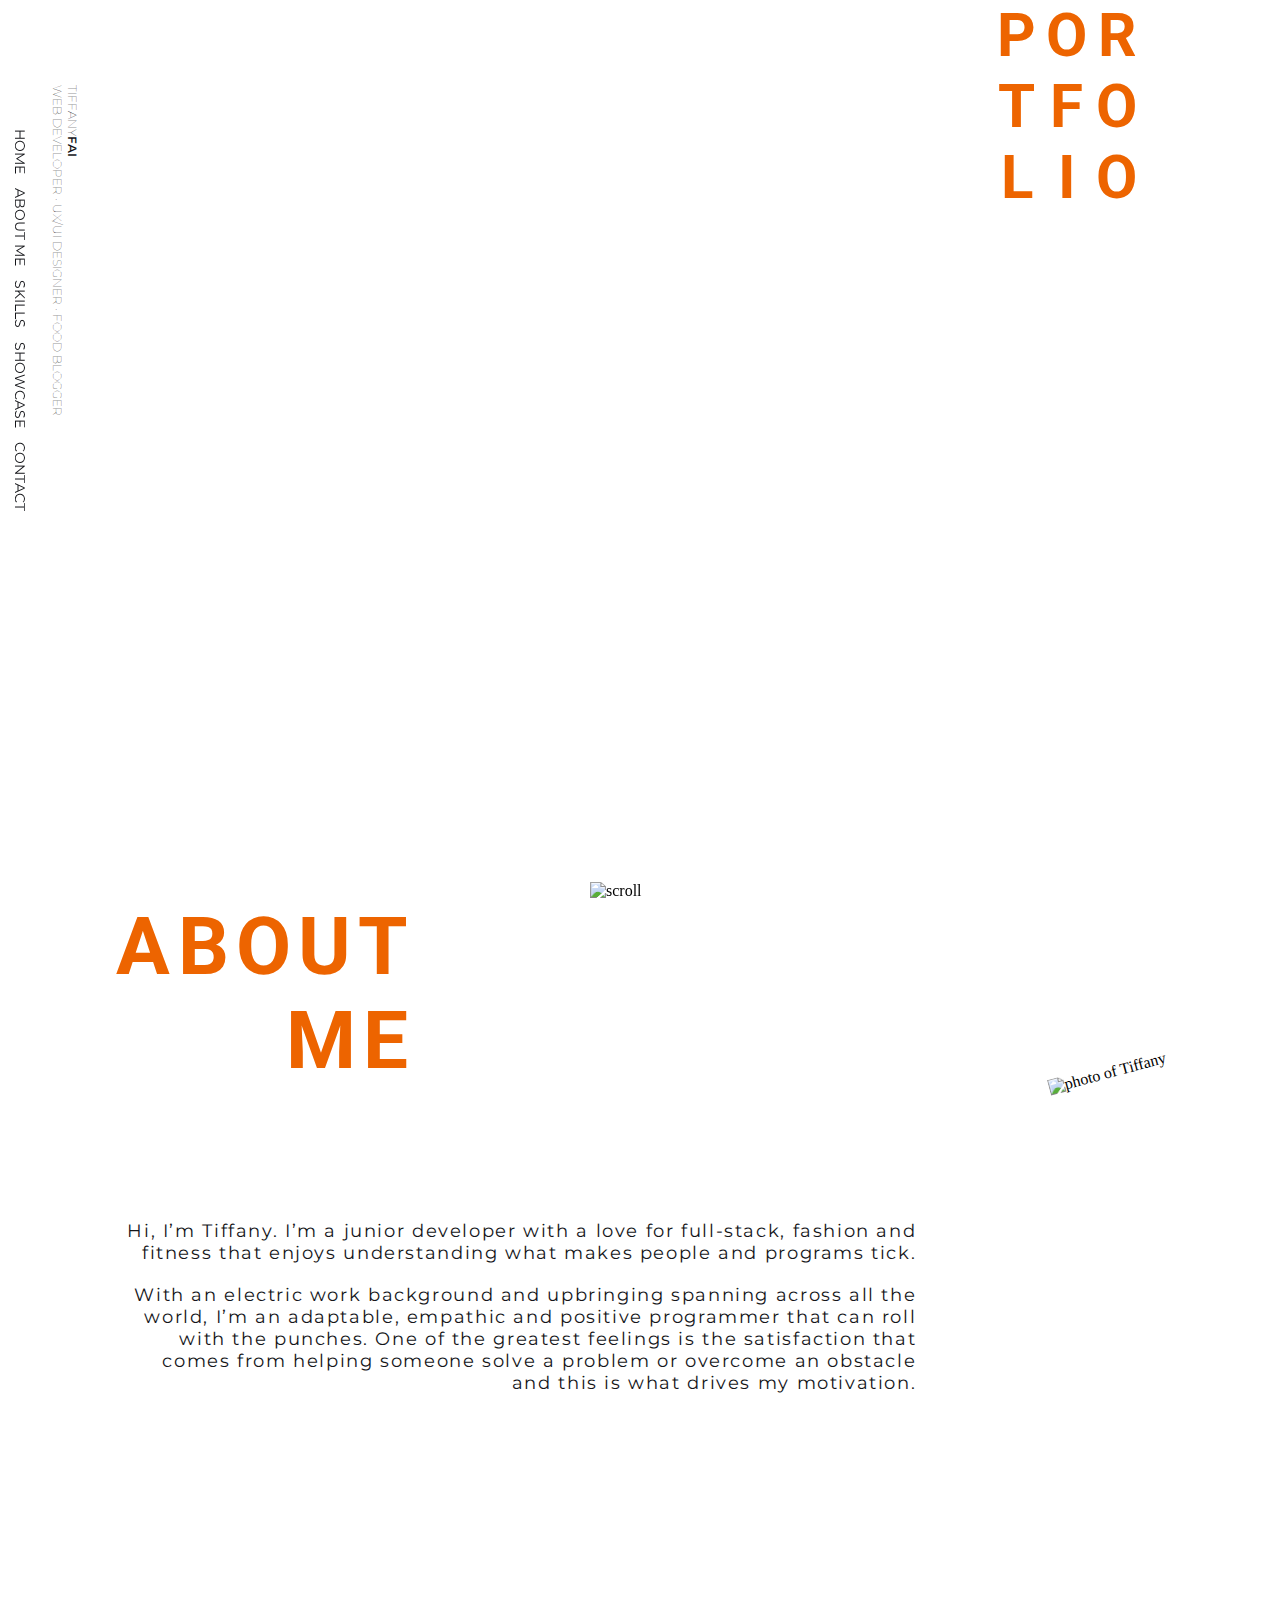
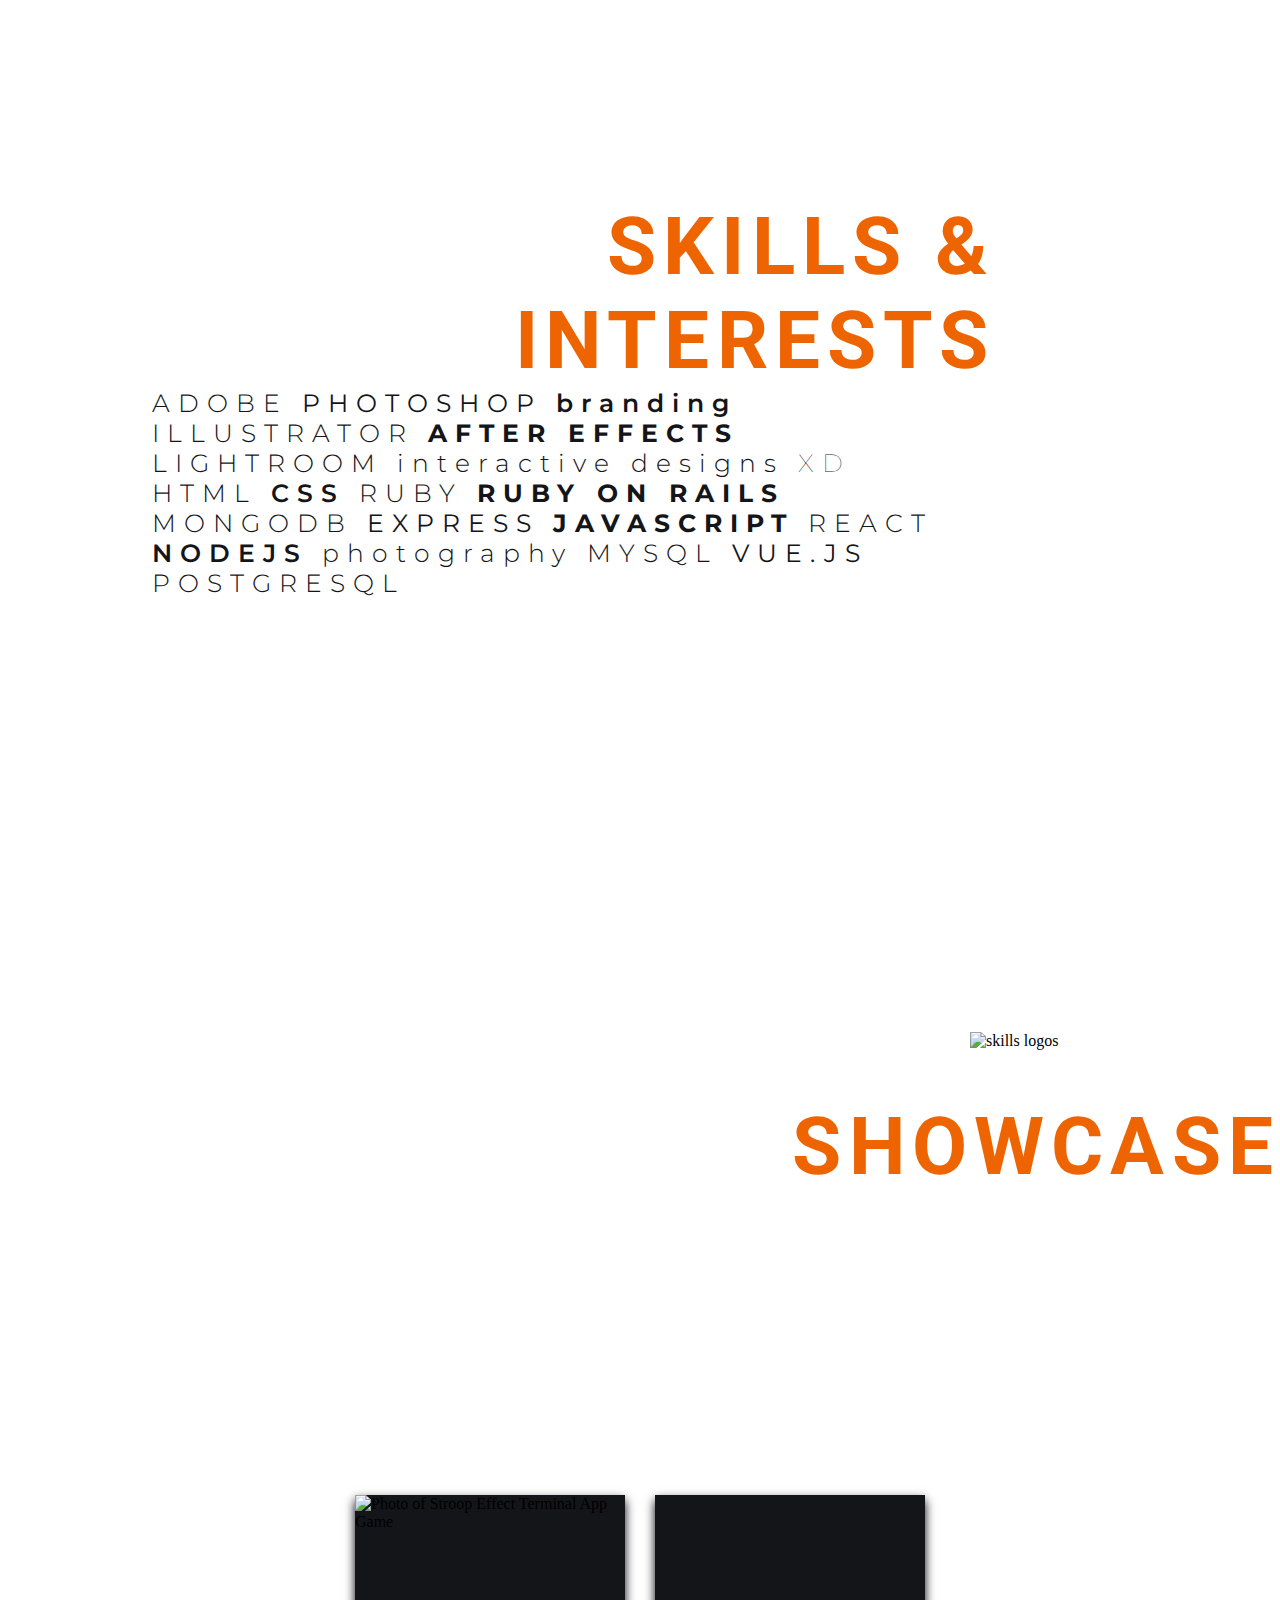
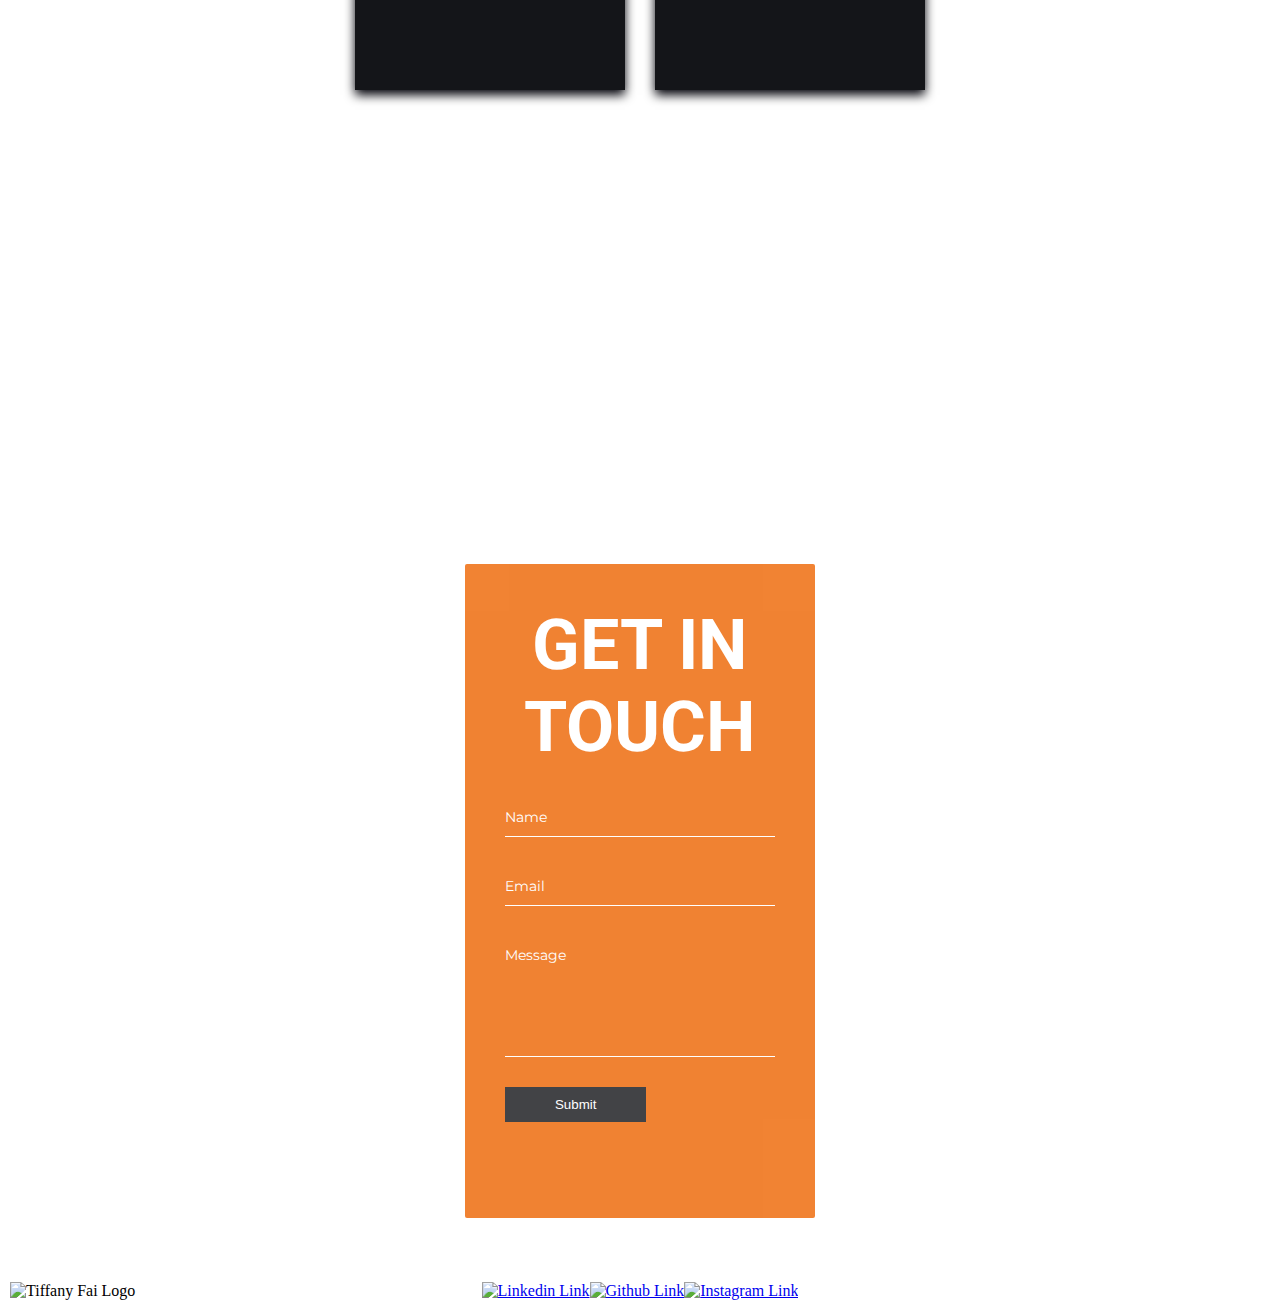
==== index.html @ 695779d2 "optimized for smalldevices" ====
<!DOCTYPE html>
<html lang="en">

<head>
  <meta charset="UTF-8">
  <meta name="viewport" content="width=device-width, initial-scale=1.0">
  <meta http-equiv="X-UA-Compatible" content="ie=edge">
  <title>Tfny Designs Portfolio</title>
  <link href="src/style.css" type="text/css" rel="stylesheet">
  <link href="https://fonts.googleapis.com/css?family=Montserrat:100,200,300,400,500,600,700,800,900|Roboto+Condensed|Roboto:400,900"
    rel="stylesheet">
</head>

<body>
  <nav class="nav_bar">
    <ul class="nav">
      <li><a href="#home" class="active">HOME</a></li>
      <li><a href="#about_me">ABOUT ME</a></li>
      <li><a href="#skills">SKILLS</a></li>
      <li><a href="#showcase">SHOWCASE</a></li>
      <li><a href="#contact">CONTACT</a></li>
    </ul>
  </nav>

  <div class="parallax">
    <div id="group1" class="parallax__group">
      <div class="parallax__layer parallax__layer--base titlepage_alignmen grid-one home" id="home">
        <div class="box portfolio-box">
          <div class="portfolio">
            <div class="letter letter_p">P</div>
            <div class="letter letter_o">O</div>
            <div class="letter letter_r">R</div>
            <div class="letter letter_t">T</div>
            <div class="letter letter_f">F</div>
            <div class="letter letter_o2">O</div>
            <div class="letter letter_l">L</div>
            <div class="letter letter_i">I</div>
            <div class="letter letter_o3">O</div>
          </div>
        </div>
        <div class="box myname-box-smallscreen">
          <p class=myname-smallscreen><span class="light">WEB DEVELOPER · UX/UI DESIGNER · FOOD BLOGGER</span><br><span
              class="light">TIFFANY</span><span class="semibold">FAI</span></p>
        </div>
        <div class="box myname-box-widescreen">
          <p class=myname-widescreen><span class="light">TIFFANY</span><span class="semibold">FAI</span> <br> <span
              class="light">WEB DEVELOPER · UX/UI DESIGNER · FOOD BLOGGER</span></p>
        </div>
        <div class="scroll"><img src="/assets/scroll_black.svg" alt="scroll" width="100px">
        </div>
      </div>
    </div>

    <div id="group2" class="parallax__group">
      <div class="parallax__layer parallax__layer--base grid-two about_me" id="about_me">
        <div class="box scroll-space"></div>
        <div class="box about-heading-box">
          <h1>ABOUT<br>ME</h1>
        </div>
        <div class="box myphoto-box">
          <img src="/assets/profile_photo.png" alt="photo of Tiffany" width="130px" class="photo">
        </div>
        <div class="box bio-box">
          <div class="bio">
            <p>Hi, I’m Tiffany. I’m a junior developer with a love for full-stack, fashion and fitness that enjoys
              understanding what makes people and programs tick.</p>
            <p>With an electric work background and upbringing spanning across all the world, I’m an adaptable, empathic
              and positive programmer that can roll with the punches. One of the greatest feelings is the satisfaction
              that comes from helping someone solve a problem or overcome an obstacle and this is what drives my
              motivation.</p>
          </div>
        </div>
      </div>
      <div class="parallax__layer parallax__layer--back">
        <div class="title"></div>
      </div>
    </div>

    <div id="group3" class="parallax__group">
      <div class="parallax__layer parallax__layer--fore grid-three skills">
        <div class="box scroll-space"></div>
        <div class="box skills-title-box">
          <h1 id="skills">SKILLS &<br>INTERESTS</h1>
        </div>
        <div class="box skills-description-box">
          <p>ADOBE <span class="medium">PHOTOSHOP</span> <span class="semibold">branding</span> ILLUSTRATOR <span class="bold">AFTER
              EFFECTS</span> LIGHTROOM interactive designs <span class="light">XD</span> HTML <span class="semibold">CSS</span>
            RUBY <span class="bold">RUBY ON RAILS</span> MONGODB <span class="medium">EXPRESS</span> <span class="bold">JAVASCRIPT</span>
            REACT <span class="semibold">NODEJS</span> photography MYSQL <span class="medium">VUE.JS</span> POSTGRESQL</p>
        </div>
        <div class="box skills-logo-box">
          <img src="/assets/skill_logos_orange.png" alt="skills logos">
        </div>
      </div>
      <div class="parallax__layer parallax__layer--base">
        <div class="title"></div>
      </div>
    </div>

    <div id="group4" class="parallax__group">
      <div class="parallax__layer parallax__layer--fore grid-four showcase">
        <div class="box scroll-space"></div>
        <div class="box showcase-title-box">
          <h1 id="showcase">SHOWCASE</h1>
        </div>
        <div class="showcase-position-box">
          <div class="box container_showcase">
              <div class="box_showcase">
                <div class="imgBox">
                  <img src="/assets/rubistroopie_title.png" alt="Photo of Stroop Effect Terminal App Game">
                </div>
                <div class="imgContent">
                  <h3>Stroop Effect Terminal App Game</h3>
                  <p>RubiStroopie is based on the popular psychology test on reaction time. Developed in Ruby - check it
                    out
                    in my Github</p>
                </div>
            </div>
            <div class="box_showcase">
              <div class="imgBox">
                <img src="/assets/kaiseki_hakone.jpg" alt="">
              </div>
              <div class="imgContent">
                <h3>Food Photography</h3>
                <p>Collection of food photography on my Instragram.</p>
              </div>
            </div>
          </div>
        </div>
      </div>
      <div class="parallax__layer parallax__layer--base">
        <div class="title"></div>
      </div>
    </div>
  </div>

  <div id="group5" class="parallax__group">
    <div class="parallax__layer--fore">
      <div class="title"></div>
    </div>
    <div class="parallax__layer--base grid-five contact" id="contact">
      <div class="box scroll-space"></div>
      <div class="box form_box form-position">
        <div class="form-heading">
          <h2>GET IN TOUCH</h2>
        </div>
        <form action="https://formspree.io/faitiffany@gmail.com" method="POST">
          <div class="inputBox">
            <input type="text" id="name" name="" required="">
            <label>Name</label>
          </div>
          <div class="inputBox">
            <input type="email" id="email" name="_replyto" required="">
            <label>Email</label>
          </div>
          <div class="inputBox">
            <input type="text" id="message" required="" style="height:100px">
            <label>Message</label>
          </div>
          <input type="submit" name="" value="Submit">
        </form>
      </div>
      <div class="mylogo-box">
          <img src="/assets/tfnylogo_v2_grey.svg" alt="Tiffany Fai Logo">
      </div>
      <div class="social-media-box">
          <a href="https://au.linkedin.com/"><img src="/assets/Tilda_Icons_26sn_linkedin.svg" alt="Linkedin Link"></a>
          <a href="https://github.com/tifffai"><img src="/assets/Tilda_Icons_26sn_github.svg" alt="Github Link"></a>
          <a href="https://instagram.com/tifffai"><img src="/assets/Tilda_Icons_26sn_instagram.svg" alt="Instagram Link"></a>
        </div>
    </div>
  </div>
  </div>

</body>

</html>
---- src/style.css ----
@import "parallax.css";
@import "portfolio_animation.css";
@import "showcase.css";
@import "contact.css";

* {
  margin:0;
  padding:0;
}

h1 {
  color: #ED6400;
  font-family: 'Roboto', sans-serif;
  font-weight: bold;
  font-size: 130px;
  letter-spacing: 0.09em;
}

p {
  color: #141519;
  font-family: 'Montserrat', sans-serif;
}

p .extrabold {
  font-weight: 900;
}

p .bold {
  font-weight: 700;
}

p .semibold {
  font-weight: 600;
}

p .medium {
  font-weight: 400;
}

p .light {
  font-weight: 100;
}


/* Navigation menu
--------------------------------------------- */
.nav_bar {
    position: fixed;
    top: 12%;
    padding-left: 20px;
    z-index: 10;
}

.nav {
    list-style: none;
    margin: 0;
    padding: 0;
    white-space: nowrap;
    line-height: 2em;
    transform: rotate(90deg);
    transform-origin: 0;
} 
  
.nav li {
    display: inline-block;
    padding: 0 5px;
    margin: 0;
    font-family: 'Montserrat', sans-serif;
    font-size: 14px;
    color: #141519;
    text-decoration: none;
    text-align: center;
}

.nav li a:hover {
    text-decoration: overline underline;
    color: #141519;
}

.nav li a:active {
    text-decoration: line-through;
    color: #141519;
}

.nav li a {
    text-decoration: none;
    color: #141519;
}

.nav li a:visited {
    text-decoration: none;
    color: #141519;
}


/* Grid setups
--------------------------------------------- */
.grid-one {
  display: grid;
  height: 100vh;
  grid-template-rows: repeat(3, 1fr);
  grid-template-columns: repeat(3, 1fr);
}

.grid-two {
  display: grid;
  height: 100vh;
  grid-template-rows: 1fr 2fr;
  grid-template-columns: 0.5fr 4fr 1fr;
}

.grid-three {
  display: grid;
  height: 100vh;
  grid-template-rows: 1fr 4fr;
  grid-template-columns: 0.5fr 3fr 1fr;
}

.grid-four {
  display: grid;
  height: 100vh;
  grid-template-rows: 1fr 2fr;
  grid-template-columns: 0.5fr 3fr 0.5fr;
}

.grid-five {
  display: grid;
  height: 100vh;
  grid-template-rows: 1fr 4fr 0.5fr;
  grid-template-columns: 2fr 3fr 2fr;
  padding: 0;
  margin: 0;
}

/* Home page
--------------------------------------------- */
.myname-box-smallscreen {
  display:flex;
  flex-direction: column;
  grid-row: 1 / 3;
  grid-column: 1 / 2;
  padding-left: 50px;
  padding-top: 20%;
  visibility: hidden;
} 

.myname-box-smallscreen p {
  color: #141519;
  font-size: 12px;
  text-align: left;
  writing-mode: vertical-lr;
}

.myname-box-widescreen {
  display: flex;
  justify-content: center;
  align-items: flex-end;
  grid-row: 2 / 3;
  grid-column: 1 / 4;
}

.myname-box-widescreen p {
  color: #fff;
  font-size: 20px;
  text-align: center;
}

.scroll {
  z-index: 20;
  display: flex;
  justify-content: center;
  align-items: flex-end;
  grid-row: 3 / 4;
  grid-column: 1 / 4;
}

.scroll-space {
  margin-left: 35px;
}

.portfolio-box {
  display: flex;
  justify-content: center;
  align-content: space-around;
  grid-row: 1 / 2;
  grid-column: 3 / 4;
  overflow: visible;
}


/* About Me section 
--------------------------------------------- */
.about-heading-box {
  grid-row: 1 / 2;
  grid-column: 2 / 3;
  display: flex;
  justify-content: flex-start;
}

.myphoto-box {
  grid-row: 1 / 2;
  grid-column: 3 / 4;
  overflow: visible;
  padding-top: 70%;
}

.bio-box {
  grid-row: 2 / 3;
  grid-column: 2 / 4;
  margin-right: 10%;
  max-width: 800px;
}

.about_me h1 {
  text-align: right;
}

.about_me p {
  text-align: right;
  font-family: 'Montserrat', sans-serif;
  font-size: 18px;
  letter-spacing: 0.09em;
  color: #141519;
  margin-top: 20px;
}

.photo {
  height: auto;
  transform: rotate(-15deg);
  display: flex;
  justify-content: flex-end;
  grid-row: 2 / 3;
  grid-column: 3 / 4;
}


/* Skills & Interests section 
--------------------------------------------- */
.skills-title-box {
  grid-row: 1 / 2;
  grid-column: 2 / 3;
}

.skills-description-box {
  grid-row: 2 / 3;
  grid-column: 2 / 3;
  margin-left: 10px;
}

.skills h1 {
  text-align: right;
  bottom: 70%;
}

.skills p {
  font-family: 'Montserrat', sans-serif;
  font-size: 30px;
  text-align: left;
  letter-spacing: 8px;
  color: #141519;
  max-width: 800px;
  font-weight: 300;
  top: 20px;
}

.skills-logo-box {
  display: flex;
  align-self: flex-end;
  justify-content: flex-end;
  margin-bottom: 50px;
  margin-right: 30px;
  grid-row: 2 / 3;
  grid-column: 2 / 4;
}

.skills-logo-box img {
  width: 500px;
}


/* Showcase section 
--------------------------------------------- */
.showcase-title-box {
  grid-row: 1 / 2;
  grid-column: 2 / 4;
  display: flex;
  justify-content: flex-end;
}

.showcase-position-box {
  grid-row: 2 / 3;
  grid-column: 2 / 3;
  display: flex;
  align-self: flex-start;
}


/* Contact Me section 
--------------------------------------------- */
.form-position {
  grid-column: 2 / 3;
  grid-row: 2 / 3;
}

.form-heading h2 {
  font-size: 70px;
}

.mylogo-box {
  grid-row: 3 / 4;
  grid-column: 1 / 3;
  display: flex;
  align-items: flex-end;
}

.mylogo-box img {
  width: 130px;
  padding-left: 10px;
}

.social-media-box {
  grid-column: 2 / 3;
  grid-row: 3 / 4;
  display: flex;
  justify-content: center;
  align-items: flex-end;
  padding-top: 10px;
}


/* Responsive webpage media queries  
--------------------------------------------- */

/* Small and shorter devices (phones, 750px height and down) */
@media only screen and (max-height: 750px) and (orientation: portrait){

  h1 {
    font-size: 55px;
  }

  .myname-box-widescreen {
    visibility: hidden;
  }

  .myname-box-smallscreen {
    visibility: visible;
  }
  .myname-box-smallscreen {
    padding-bottom: 100%;
  }

  .myname-box-smallscreen p {
    font-size: 10px;
  }

  .letter {
    font-size: 45px;
  }

  .photo {
    width: 80px;
    margin-top: 80%;
  }

  .bio-box {
    width: 75%;
    display: flex;
    margin-left: 8%;
    margin-right: 5%;
  }

  .bio-box p {
    font-size: 11px;
    margin-top: 12px;
  }

  .skills h1 {
    font-size: 44px;
  }

  .skills-description-box {
    margin-left: 10%;
  }

  .skills p {
    font-size: 13px;
  }

  .skills-logo-box img {
    width: 200px;
  }

  .showcase h1 {
    font-size: 42px;
  }  

  .container_showcase .box_showcase .imgContent h3 {
    font-size: 14px;
  }

  .container_showcase .box_showcase .imgContent p {
    font-size: 11px;
  }

  .mylogo-box img {
    width: 100px;
    padding-left: 10px;
  }  

}


/* Small devices (portrait tablets and large phones, 640px and up) */
@media only screen and (max-width: 640px) and (orientation: portrait) {
  
  h1 {
    font-size: 60px;
  }

  .myname-box-widescreen {
    visibility: hidden;
  }

  .myname-box-smallscreen {
    visibility: visible;
  }

  .letter {
    font-size: 50px;
  }

  .photo {
    width: 100px;
    margin-top: 80%;
  }

  .bio-box {
    width: 80%;
    margin-left: 8%;
    margin-right: 5%;
    margin-top: 3%;
  }

  .bio-box p {
    font-size: 13px;
    margin-top: 12px;
  }

  .skills h1 {
    font-size: 55px;
  }

  .skills-description-box {
    margin-left: 10%;
    width: 80%;
  }

  .skills p {
    font-size: 17px;
  }

  .skills-logo-box img {
    width: 230px;
    height: auto;
  }

  .showcase h1 {
    font-size: 50px; f
  }

  .container_showcase {
    width: 100%;
    height: auto;
    margin: 80px auto 80px;
  }

  .container_showcase .box_showcase {
    width: calc(300px - 30px);
    height: calc(200px - 30px);
    margin: 15px auto;
    float: none;
  }

  .container_showcase .box_showcase .imgContent h3 {
    font-size: 14px;
  }

  .container_showcase .box_showcase .imgContent p {
    font-size: 11px;
  }
  
  .mylogo img {
    width: 130px;
  }

  .form-heading h2 {
    font-size: 40px;
  }

  .social-media-box {
    justify-content: flex-end;
    align-items: flex-end;
    padding-right: 10px;
    padding-bottom: 10px;
  }
}

/* INSERT NEXT MEDIA QUERY ABOVE THIS LINE ################################## */
/* Large devices (laptops/desktops, 992px and up) */
@media only screen and (min-width: 992px) {

  h1 {
    font-size: 100px;
  }

  .myname-box-widescreen p {
    font-size: 20px;
  }
  
  .letter {
    font-size: 80px;
  }

  .skills-logo-box img{
    width: 350px;
  }

  .container_showcase {
    width: 800px;
    height: auto;
    margin: 80px auto 80px;
  }

  .container_showcase .box_showcase {
    width: calc(400px - 30px);
    height: calc(300px - 30px);
  }

}

/* Medium devices (landscape tablets, 768px and up) */
@media only screen and (min-width: 768px) {

  h1 {
    font-size: 80px;
  }

  .myname-box-widescreen {
    visibility: hidden;
  }

  .myname-box-smallscreen {
    visibility: visible;
  }

  .myname-box-widescreen p {
    font-size: 16px;
  }

  .letter {
    font-size: 60px;
  }
  
  .skills p {
  font-size: 25px;
  }

  .skills-logo-box img{
    width: 280px;
  }

  .container_showcase {
    width: 600px;
    height: auto;
    margin: 80px auto 80px;
  }

  .container_showcase .box_showcase {
    width: calc(300px - 30px);
    height: calc(225px - 30px);
  }

  .container_showcase .box_showcase .imgContent h3 {
    font-size: 20px;
  }

  .container_showcase .box_showcase .imgContent p {
    font-size: 12px;
  }
}
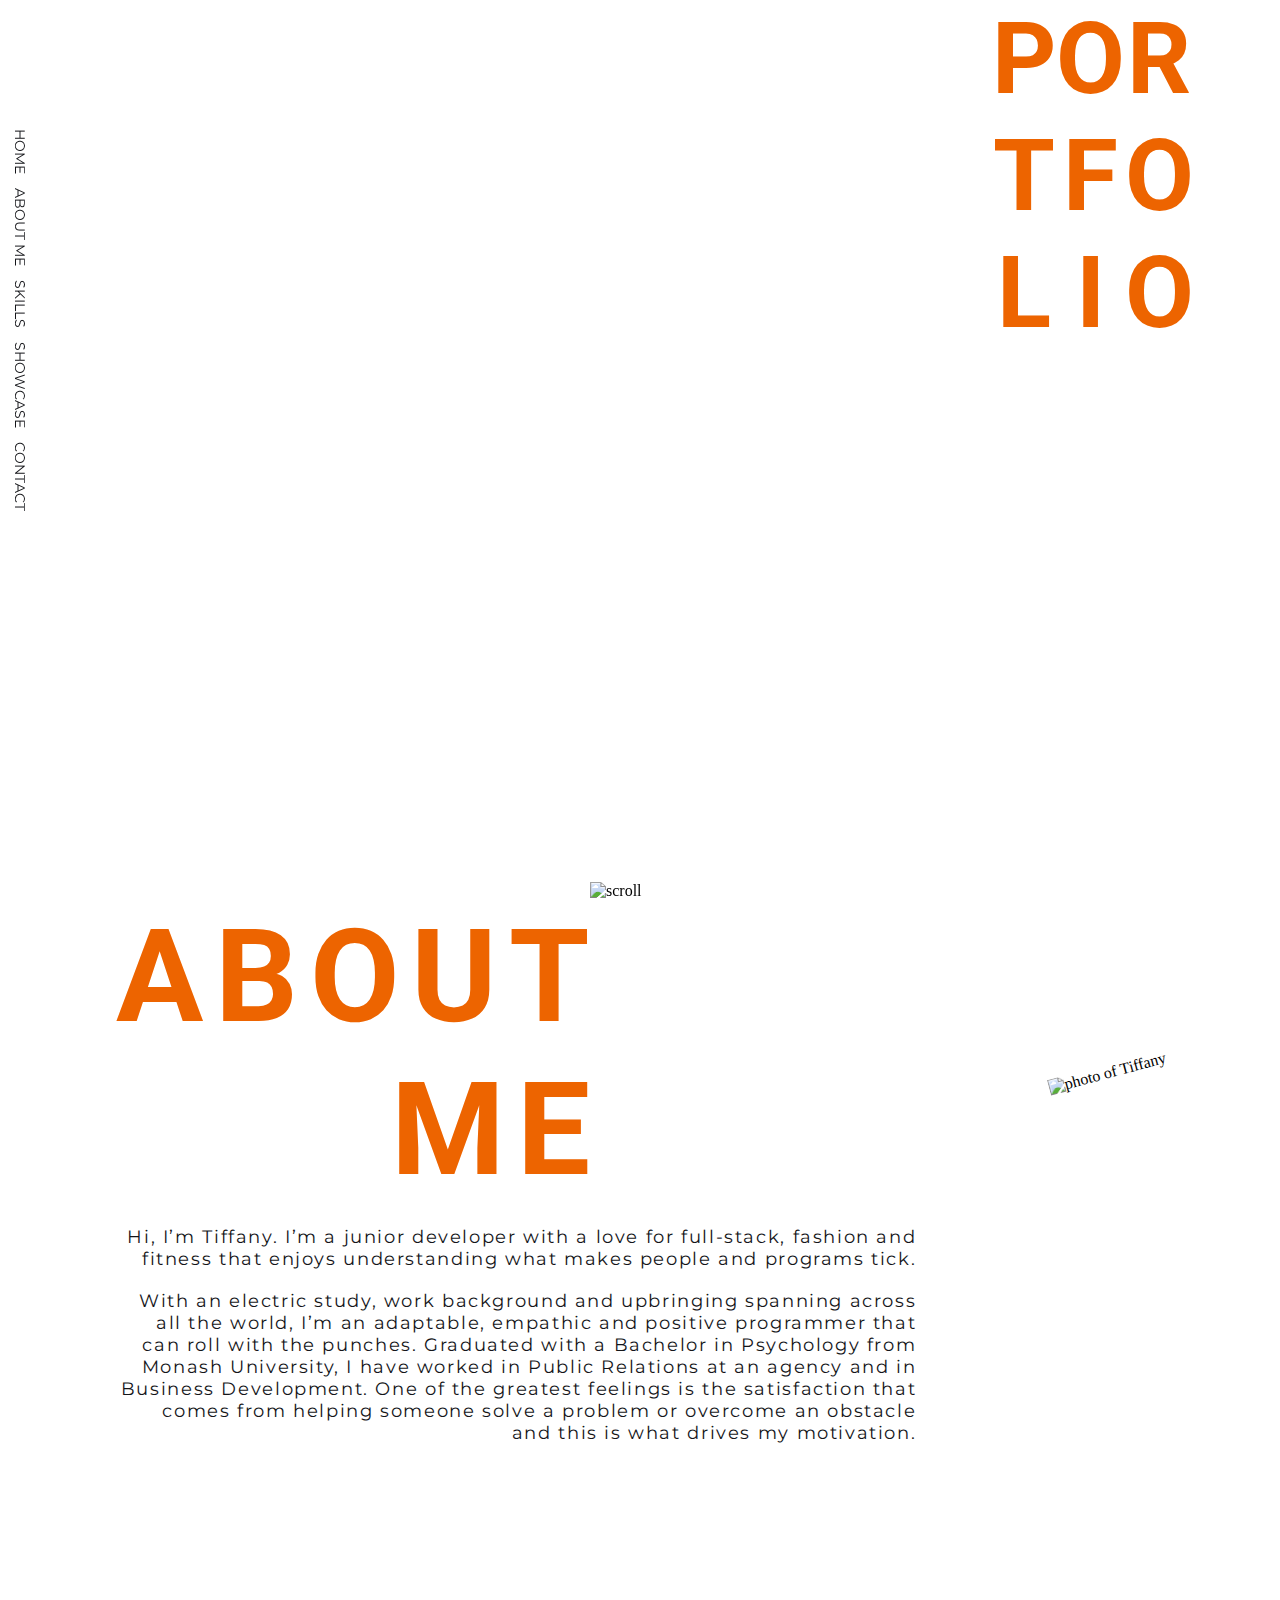
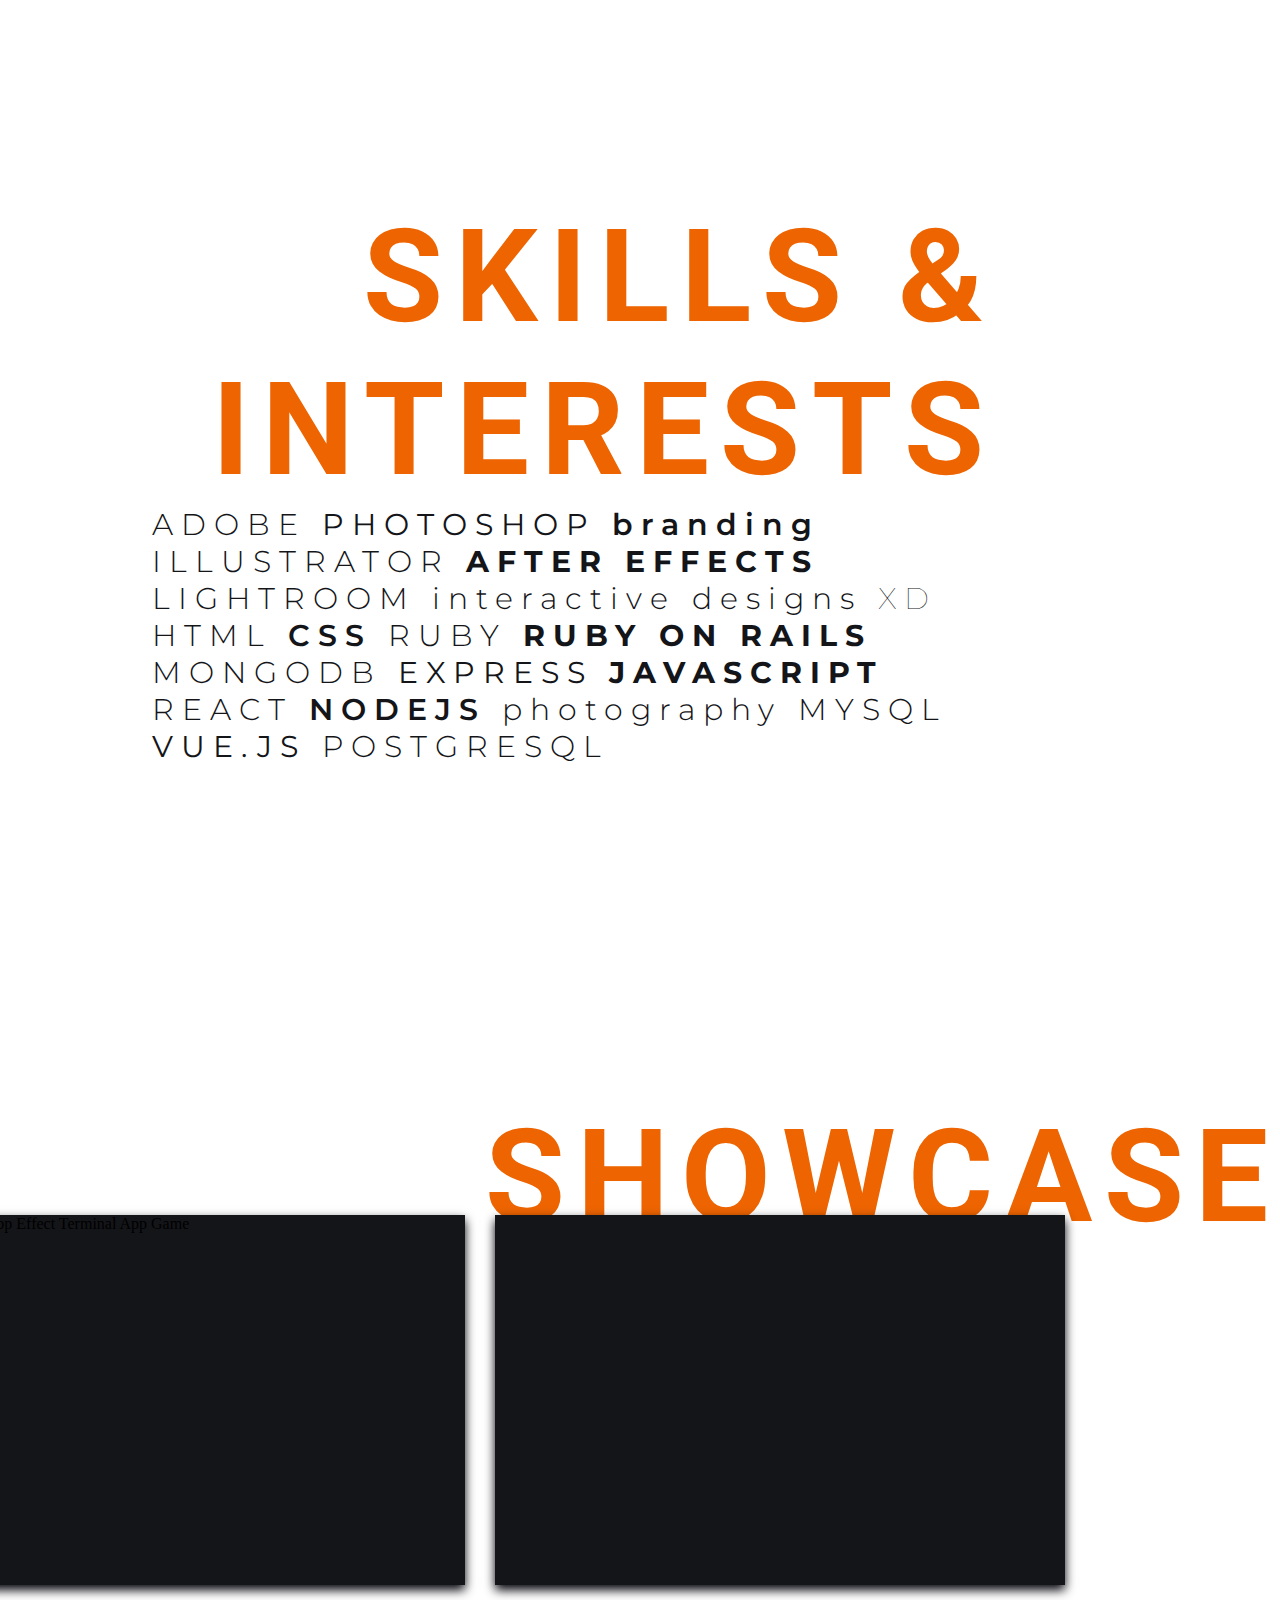
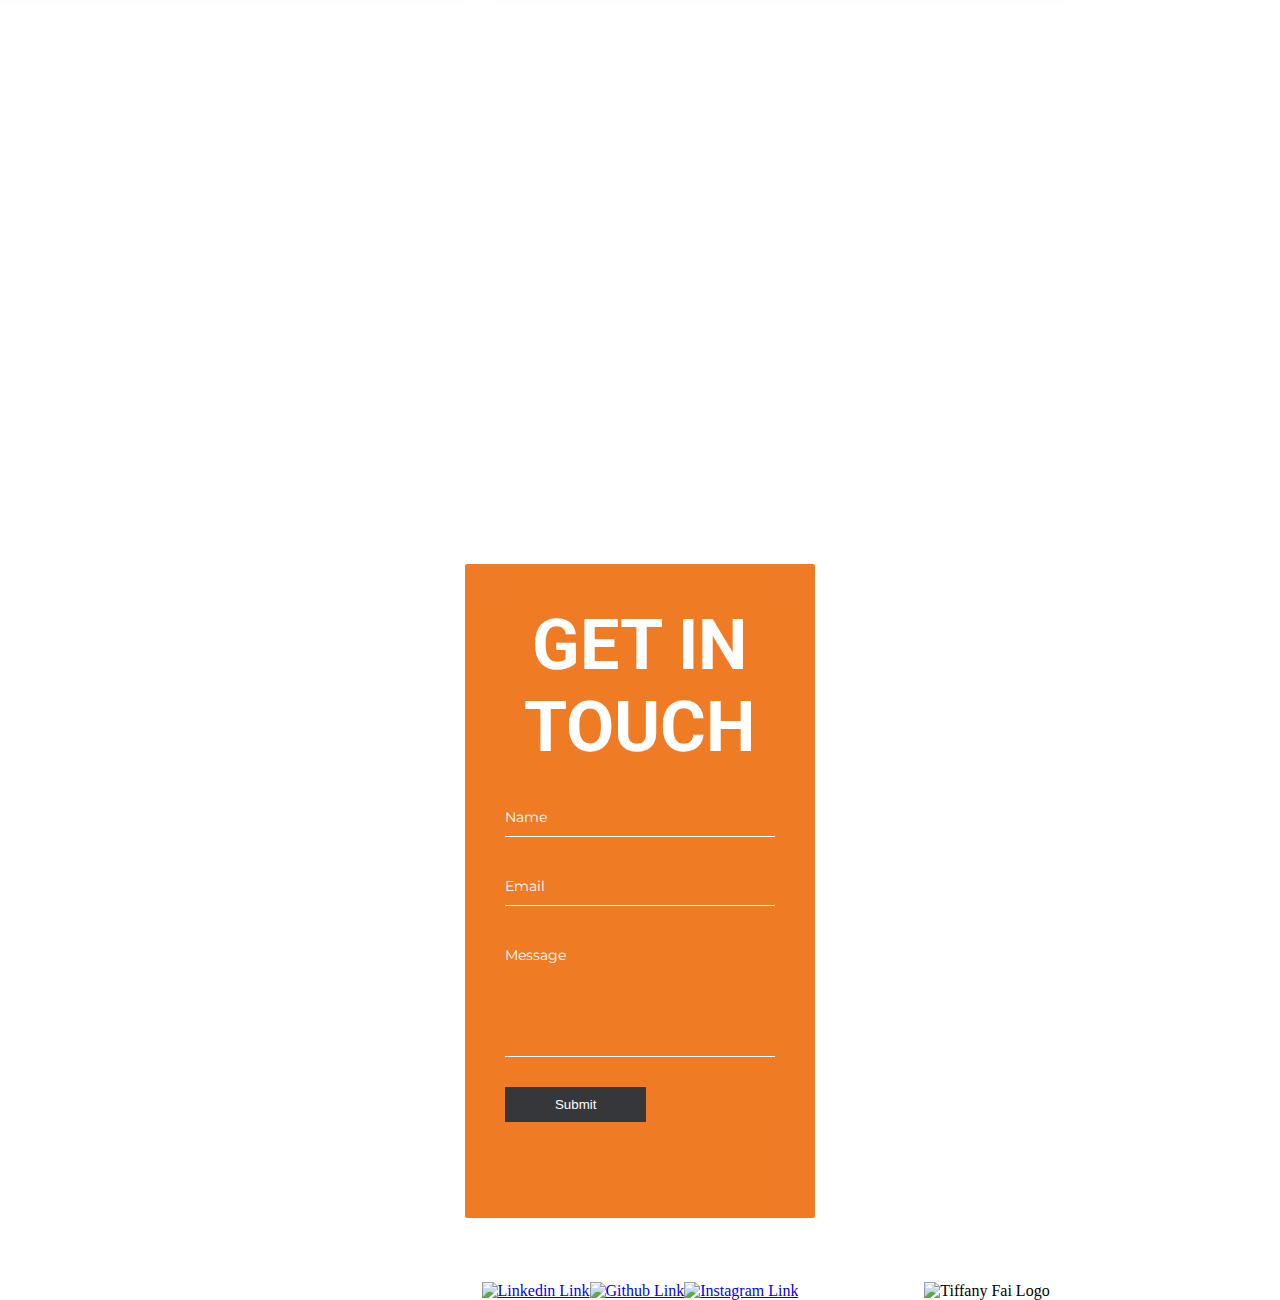
==== commit 42d03bc0: "update readme docs" ====
--- a/index.html
+++ b/index.html
@@ -5,7 +5,7 @@
   <meta charset="UTF-8">
   <meta name="viewport" content="width=device-width, initial-scale=1.0">
   <meta http-equiv="X-UA-Compatible" content="ie=edge">
-  <title>Tfny Designs Portfolio</title>
+  <title>TFNY Designs Portfolio</title>
   <link href="src/style.css" type="text/css" rel="stylesheet">
   <link href="https://fonts.googleapis.com/css?family=Montserrat:100,200,300,400,500,600,700,800,900|Roboto+Condensed|Roboto:400,900"
     rel="stylesheet">
@@ -62,12 +62,8 @@
         </div>
         <div class="box bio-box">
           <div class="bio">
-            <p>Hi, I’m Tiffany. I’m a junior developer with a love for full-stack, fashion and fitness that enjoys
-              understanding what makes people and programs tick.</p>
-            <p>With an electric work background and upbringing spanning across all the world, I’m an adaptable, empathic
-              and positive programmer that can roll with the punches. One of the greatest feelings is the satisfaction
-              that comes from helping someone solve a problem or overcome an obstacle and this is what drives my
-              motivation.</p>
+            <p>Hi, I’m Tiffany. I’m a junior developer with a love for full-stack, fashion and fitness that enjoys understanding what makes people and programs tick. </p>
+            <p>With an electric study, work background and upbringing spanning across all the world, I’m an adaptable, empathic and positive programmer that can roll with the punches. Graduated with a Bachelor in Psychology from Monash University, I have worked in Public Relations at an agency and in Business Development. One of the greatest feelings is the satisfaction that comes from helping someone solve a problem or overcome an obstacle and this is what drives my motivation.</p>
           </div>
         </div>
       </div>
@@ -88,9 +84,6 @@
             RUBY <span class="bold">RUBY ON RAILS</span> MONGODB <span class="medium">EXPRESS</span> <span class="bold">JAVASCRIPT</span>
             REACT <span class="semibold">NODEJS</span> photography MYSQL <span class="medium">VUE.JS</span> POSTGRESQL</p>
         </div>
-        <div class="box skills-logo-box">
-          <img src="/assets/skill_logos_orange.png" alt="skills logos">
-        </div>
       </div>
       <div class="parallax__layer parallax__layer--base">
         <div class="title"></div>
@@ -105,25 +98,23 @@
         </div>
         <div class="showcase-position-box">
           <div class="box container_showcase">
-              <div class="box_showcase">
-                <div class="imgBox">
-                  <img src="/assets/rubistroopie_title.png" alt="Photo of Stroop Effect Terminal App Game">
-                </div>
+            <div class="box_showcase">
+              <div class="imgBox">
+                <img src="/assets/rubistroopie_title.png" alt="Photo of Stroop Effect Terminal App Game">
+              </div>
                 <div class="imgContent">
                   <h3>Stroop Effect Terminal App Game</h3>
-                  <p>RubiStroopie is based on the popular psychology test on reaction time. Developed in Ruby - check it
-                    out
-                    in my Github</p>
+                  <p>RubiStroopie is based on the popular psychology test on reaction time. Developed in Ruby - check it out in my Github</p>
                 </div>
             </div>
             <div class="box_showcase">
               <div class="imgBox">
                 <img src="/assets/kaiseki_hakone.jpg" alt="">
               </div>
-              <div class="imgContent">
-                <h3>Food Photography</h3>
-                <p>Collection of food photography on my Instragram.</p>
-              </div>
+                <div class="imgContent">
+                  <h3>Food Photography</h3>
+                  <p>Collection of food photography on my Instragram.</p>
+                </div>
             </div>
           </div>
         </div>
@@ -132,46 +123,47 @@
         <div class="title"></div>
       </div>
     </div>
-  </div>
 
-  <div id="group5" class="parallax__group">
-    <div class="parallax__layer--fore">
-      <div class="title"></div>
-    </div>
-    <div class="parallax__layer--base grid-five contact" id="contact">
-      <div class="box scroll-space"></div>
-      <div class="box form_box form-position">
-        <div class="form-heading">
-          <h2>GET IN TOUCH</h2>
+    <div id="group5" class="parallax__group">
+      <div class="parallax__layer--fore">
+        <div class="title"></div>
+      </div>
+      <div class="parallax__layer--base grid-five contact" id="contact">
+        <div class="box scroll-space"></div>
+        <div class="contact-title-box-landscape">
+          <h1>GET IN TOUCH</h1>
         </div>
-        <form action="https://formspree.io/faitiffany@gmail.com" method="POST">
-          <div class="inputBox">
-            <input type="text" id="name" name="" required="">
-            <label>Name</label>
+        <div class="box form_box form-position">
+          <div class="form-heading">
+            <h2>GET IN TOUCH</h2>
           </div>
-          <div class="inputBox">
-            <input type="email" id="email" name="_replyto" required="">
-            <label>Email</label>
-          </div>
-          <div class="inputBox">
-            <input type="text" id="message" required="" style="height:100px">
-            <label>Message</label>
-          </div>
-          <input type="submit" name="" value="Submit">
-        </form>
-      </div>
-      <div class="mylogo-box">
-          <img src="/assets/tfnylogo_v2_grey.svg" alt="Tiffany Fai Logo">
-      </div>
-      <div class="social-media-box">
-          <a href="https://au.linkedin.com/"><img src="/assets/Tilda_Icons_26sn_linkedin.svg" alt="Linkedin Link"></a>
+          <form action="https://formspree.io/faitiffany@gmail.com" method="POST">
+            <div class="inputBox">
+              <input type="text" id="name" name="_name" required="">
+              <label>Name</label>
+            </div>
+            <div class="inputBox">
+              <input type="email" id="email" name="_replyto" required="">
+              <label>Email</label>
+            </div>
+            <div class="inputBox">
+              <input type="text" id="message" name="_message" required="" style="height:100px">
+              <label>Message</label>
+            </div>
+            <input type="submit" value="Submit">
+          </form>
+        </div>
+        <div class="mylogo-box">
+          <img src="/assets/tfnylogo_v1_grey.svg" alt="Tiffany Fai Logo" width="300px">
+        </div>
+        <div class="social-media-box">
+          <a href="https://www.linkedin.com/in/tiffany-fai-b69601171/"><img src="/assets/Tilda_Icons_26sn_linkedin.svg" alt="Linkedin Link"></a>
           <a href="https://github.com/tifffai"><img src="/assets/Tilda_Icons_26sn_github.svg" alt="Github Link"></a>
           <a href="https://instagram.com/tifffai"><img src="/assets/Tilda_Icons_26sn_instagram.svg" alt="Instagram Link"></a>
         </div>
+      </div>
     </div>
-  </div>
   </div>
 
 </body>
-
 </html>--- a/src/style.css
+++ b/src/style.css
@@ -45,51 +45,51 @@
 /* Navigation menu
 --------------------------------------------- */
 .nav_bar {
-    position: fixed;
-    top: 12%;
-    padding-left: 20px;
-    z-index: 10;
+  position: fixed;
+  top: 12%;
+  padding-left: 20px;
+  z-index: 10;
 }
 
 .nav {
-    list-style: none;
-    margin: 0;
-    padding: 0;
-    white-space: nowrap;
-    line-height: 2em;
-    transform: rotate(90deg);
-    transform-origin: 0;
+  list-style: none;
+  margin: 0;
+  padding: 0;
+  white-space: nowrap;
+  line-height: 2em;
+  transform: rotate(90deg);
+  transform-origin: 0;
 } 
   
 .nav li {
-    display: inline-block;
-    padding: 0 5px;
-    margin: 0;
-    font-family: 'Montserrat', sans-serif;
-    font-size: 14px;
-    color: #141519;
-    text-decoration: none;
-    text-align: center;
+  display: inline-block;
+  padding: 0 5px;
+  margin: 0;
+  font-family: 'Montserrat', sans-serif;
+  font-size: 14px;
+  color: #141519;
+  text-decoration: none;
+  text-align: center;
 }
 
 .nav li a:hover {
-    text-decoration: overline underline;
-    color: #141519;
+  text-decoration: overline underline;
+  color: #141519;
 }
 
 .nav li a:active {
-    text-decoration: line-through;
-    color: #141519;
+  text-decoration: line-through;
+  color: #141519;
 }
 
 .nav li a {
-    text-decoration: none;
-    color: #141519;
+  text-decoration: none;
+  color: #141519;
 }
 
 .nav li a:visited {
-    text-decoration: none;
-    color: #141519;
+  text-decoration: none;
+  color: #141519;
 }
 
 
@@ -131,6 +131,7 @@
   padding: 0;
   margin: 0;
 }
+
 
 /* Home page
 --------------------------------------------- */
@@ -157,6 +158,7 @@
   align-items: flex-end;
   grid-row: 2 / 3;
   grid-column: 1 / 4;
+  visibility: visible;
 }
 
 .myname-box-widescreen p {
@@ -261,20 +263,7 @@
   max-width: 800px;
   font-weight: 300;
   top: 20px;
-}
-
-.skills-logo-box {
-  display: flex;
-  align-self: flex-end;
-  justify-content: flex-end;
-  margin-bottom: 50px;
-  margin-right: 30px;
-  grid-row: 2 / 3;
-  grid-column: 2 / 4;
-}
-
-.skills-logo-box img {
-  width: 500px;
+  z-index: 13;
 }
 
 
@@ -290,8 +279,8 @@
 .showcase-position-box {
   grid-row: 2 / 3;
   grid-column: 2 / 3;
-  display: flex;
-  align-self: flex-start;
+  position: absolute;
+  transform: translate(-10%, -50%)
 }
 
 
@@ -307,14 +296,15 @@
 }
 
 .mylogo-box {
-  grid-row: 3 / 4;
-  grid-column: 1 / 3;
+  grid-row: 2 / 4;
+  grid-column: 3 / 4;
   display: flex;
   align-items: flex-end;
+  justify-content: flex-start;
 }
 
 .mylogo-box img {
-  width: 130px;
+  width: 300px;
   padding-left: 10px;
 }
 
@@ -327,9 +317,335 @@
   padding-top: 10px;
 }
 
+.contact-title-box-landscape {
+  grid-row: 2 / 3;
+  grid-column: 1 / 2;
+  display: flex;
+  justify-content: flex-end;
+  margin-right: -13px;
+  visibility: hidden;
+}
+
+.contact-title-box-landscape h1 {
+  text-align: left;
+  writing-mode: vertical-lr;
+  font-size: 35px;
+}
+
 
 /* Responsive webpage media queries  
 --------------------------------------------- */
+
+/* Large devices (laptops/desktops, 1200px and up) */
+@media only screen and (max-width: 1200px) {
+
+  h1 {
+    font-size: 100px;
+  }
+
+  .myname-box-widescreen p {
+    font-size: 20px;
+  }
+  
+  .letter {
+    font-size: 90px;
+  }
+
+  .bio-box {
+    width: 65%;
+    margin-left: 8%;
+    margin-right: 5%;
+    margin-top: 3%;
+  }
+
+  .bio-box p {
+    font-size: 18px;
+    margin-top: 18px;
+  }  
+
+  .skills-description-box {
+    padding-left: 10%;
+  }
+
+  .showcase h1 {
+    font-size: 60px;
+    padding-right: 10%;
+  }
+
+  .container_showcase {
+    width: 700px;
+    height: auto;
+    margin: 80px auto 80px;
+  }
+
+  .container_showcase .box_showcase {
+    width: calc(400px - 30px);
+    height: calc(300px - 30px);
+  }
+
+  .form_box h2 {
+    font-size: 40px;
+  }
+}
+
+
+/* Medium devices (landscape tablets, 768px and up) */
+@media only screen and (max-width: 768px) {
+
+  h1 {
+    font-size: 80px;
+  }
+
+  .myname-box-widescreen {
+    visibility: hidden;
+  }
+
+  .myname-box-smallscreen {
+    visibility: visible;
+  }
+
+  .myname-box-widescreen p {
+    font-size: 16px;
+  }
+
+  .letter {
+    font-size: 60px;
+  }
+  
+  .skills p {
+  font-size: 25px;
+  padding-left: 20%;
+  }
+
+  .container_showcase {
+    width: 600px;
+    height: auto;
+    margin: 80px auto 80px;
+  }
+
+  .container_showcase .box_showcase {
+    width: calc(300px - 30px);
+    height: calc(225px - 30px);
+  }
+
+  .container_showcase .box_showcase .imgContent h3 {
+    font-size: 20px;
+  }
+
+  .container_showcase .box_showcase .imgContent p {
+    font-size: 12px;
+  }
+
+  .form_box h2 {
+    font-size: 40px;
+  }
+}
+
+
+/* Small devices (landscape phones, 815px and down) */
+@media only screen and (max-width: 815px) and (orientation: landscape) {
+  
+  .nav li {
+    font-size: 10px;
+  }
+
+  .nav_bar {
+    position: fixed;
+    top: 4%;
+  }
+
+  h1 {
+    font-size: 55px;
+  }
+
+  .myname-box-widescreen {
+    visibility: visible;
+  }
+
+  .myname-box-widescreen p {
+    font-size: 12px;
+  }
+
+  .myname-box-smallscreen {
+    visibility: hidden;
+  }
+
+  .letter {
+    font-size: 50px;
+  }
+
+  .photo {
+    width: 80px;
+    margin-top: 5%;
+    float: right;
+  }
+
+  .bio-box {
+    width: 80%;
+    margin-left: 8%;
+    margin-right: 10%;
+    margin-top: 30%;
+    grid-row: 1 / 3;
+  }
+
+  .bio-box p {
+    font-size: 11px;
+    margin-top: 12px;
+  }
+
+  .skills-description-box {
+    margin-left: 5%;
+    width: 83%;
+  }
+
+  .skills p {
+    font-size: 13px;
+  }
+
+  .container_showcase {
+    width: 550px;
+    height: auto;
+    margin: 80px auto 80px;
+  }
+
+  .container_showcase .box_showcase {
+    width: calc(280px - 30px);
+    height: calc(180px - 30px);
+    margin: 15px 5px;
+  }
+
+  .container_showcase .box_showcase .imgContent h3 {
+    font-size: 14px;
+  }
+
+  .container_showcase .box_showcase .imgContent p {
+    font-size: 11px;
+  }
+
+  .form_box h2 {
+    font-size: 0px;
+  }
+
+  .form_box {
+    width: 280px;
+    height: 110vh;
+    padding: 20px;
+  }
+
+  .contact-title-box-landscape {
+    visibility: visible;
+  }
+
+  .mylogo img {
+    width: 100px;
+  }
+  
+  .mylogo-box {
+    grid-column: 3 / 4;
+  }
+}
+
+
+/* Small devices (portrait tablets and large phones, 640px and up) */
+@media only screen and (max-width: 640px) and (orientation: portrait) {
+  
+  h1 {
+    font-size: 60px;
+  }
+
+  .myname-box-widescreen {
+    visibility: hidden;
+  }
+
+  .myname-box-smallscreen {
+    visibility: visible;
+  }
+
+  .letter {
+    font-size: 50px;
+  }
+
+  .photo {
+    width: 100px;
+    margin-top: 80%;
+  }
+
+  .bio-box {
+    width: 80%;
+    margin-left: 8%;
+    margin-right: 5%;
+    margin-top: 3%;
+  }
+
+  .bio-box p {
+    font-size: 13px;
+    margin-top: 12px;
+  }
+
+  .skills h1 {
+    font-size: 55px;
+  }
+
+  .skills-description-box {
+    margin-left: 10%;
+    /* margin-right: 15%; */
+    width: 80%;
+  }
+
+  .skills p {
+    font-size: 17px;
+  }
+
+  .showcase h1 {
+    font-size: 50px; f
+  }
+
+  .container_showcase {
+    width: 100%;
+    height: auto;
+    margin: 80px auto 80px;
+  }
+
+  .showcase-position-box {
+    transform: translate(15%, -45%)
+  }
+
+  .container_showcase .box_showcase {
+    width: calc(300px - 30px);
+    height: calc(200px - 30px);
+    margin: 15px auto;
+    float: none;
+  }
+
+  .container_showcase .box_showcase .imgContent h3 {
+    font-size: 14px;
+  }
+
+  .container_showcase .box_showcase .imgContent p {
+    font-size: 11px;
+  }
+
+  .mylogo-box {
+    grid-row: 3 / 4;
+    grid-column: 1 / 3;
+  }
+  
+  .mylogo-box img {
+    width: 130px;
+  }
+
+  .form-heading h2 {
+    font-size: 40px;
+  }
+
+  .social-media-box {
+    justify-content: flex-end;
+    align-items: flex-end;
+    padding-right: 10px;
+    padding-bottom: 10px;
+  }
+}
+
 
 /* Small and shorter devices (phones, 750px height and down) */
 @media only screen and (max-height: 750px) and (orientation: portrait){
@@ -386,10 +702,6 @@
     font-size: 13px;
   }
 
-  .skills-logo-box img {
-    width: 200px;
-  }
-
   .showcase h1 {
     font-size: 42px;
   }  
@@ -402,193 +714,15 @@
     font-size: 11px;
   }
 
+  .mylogo-box {
+    grid-row: 3 / 4;
+    grid-column: 1 / 3;
+  }
+  
+
   .mylogo-box img {
-    width: 100px;
+    width: 130px;
     padding-left: 10px;
   }  
 
 }
-
-
-/* Small devices (portrait tablets and large phones, 640px and up) */
-@media only screen and (max-width: 640px) and (orientation: portrait) {
-  
-  h1 {
-    font-size: 60px;
-  }
-
-  .myname-box-widescreen {
-    visibility: hidden;
-  }
-
-  .myname-box-smallscreen {
-    visibility: visible;
-  }
-
-  .letter {
-    font-size: 50px;
-  }
-
-  .photo {
-    width: 100px;
-    margin-top: 80%;
-  }
-
-  .bio-box {
-    width: 80%;
-    margin-left: 8%;
-    margin-right: 5%;
-    margin-top: 3%;
-  }
-
-  .bio-box p {
-    font-size: 13px;
-    margin-top: 12px;
-  }
-
-  .skills h1 {
-    font-size: 55px;
-  }
-
-  .skills-description-box {
-    margin-left: 10%;
-    width: 80%;
-  }
-
-  .skills p {
-    font-size: 17px;
-  }
-
-  .skills-logo-box img {
-    width: 230px;
-    height: auto;
-  }
-
-  .showcase h1 {
-    font-size: 50px; f
-  }
-
-  .container_showcase {
-    width: 100%;
-    height: auto;
-    margin: 80px auto 80px;
-  }
-
-  .container_showcase .box_showcase {
-    width: calc(300px - 30px);
-    height: calc(200px - 30px);
-    margin: 15px auto;
-    float: none;
-  }
-
-  .container_showcase .box_showcase .imgContent h3 {
-    font-size: 14px;
-  }
-
-  .container_showcase .box_showcase .imgContent p {
-    font-size: 11px;
-  }
-  
-  .mylogo img {
-    width: 130px;
-  }
-
-  .form-heading h2 {
-    font-size: 40px;
-  }
-
-  .social-media-box {
-    justify-content: flex-end;
-    align-items: flex-end;
-    padding-right: 10px;
-    padding-bottom: 10px;
-  }
-}
-
-/* INSERT NEXT MEDIA QUERY ABOVE THIS LINE ################################## */
-/* Large devices (laptops/desktops, 992px and up) */
-@media only screen and (min-width: 992px) {
-
-  h1 {
-    font-size: 100px;
-  }
-
-  .myname-box-widescreen p {
-    font-size: 20px;
-  }
-  
-  .letter {
-    font-size: 80px;
-  }
-
-  .skills-logo-box img{
-    width: 350px;
-  }
-
-  .container_showcase {
-    width: 800px;
-    height: auto;
-    margin: 80px auto 80px;
-  }
-
-  .container_showcase .box_showcase {
-    width: calc(400px - 30px);
-    height: calc(300px - 30px);
-  }
-
-}
-
-/* Medium devices (landscape tablets, 768px and up) */
-@media only screen and (min-width: 768px) {
-
-  h1 {
-    font-size: 80px;
-  }
-
-  .myname-box-widescreen {
-    visibility: hidden;
-  }
-
-  .myname-box-smallscreen {
-    visibility: visible;
-  }
-
-  .myname-box-widescreen p {
-    font-size: 16px;
-  }
-
-  .letter {
-    font-size: 60px;
-  }
-  
-  .skills p {
-  font-size: 25px;
-  }
-
-  .skills-logo-box img{
-    width: 280px;
-  }
-
-  .container_showcase {
-    width: 600px;
-    height: auto;
-    margin: 80px auto 80px;
-  }
-
-  .container_showcase .box_showcase {
-    width: calc(300px - 30px);
-    height: calc(225px - 30px);
-  }
-
-  .container_showcase .box_showcase .imgContent h3 {
-    font-size: 20px;
-  }
-
-  .container_showcase .box_showcase .imgContent p {
-    font-size: 12px;
-  }
-}
-
-
-
-
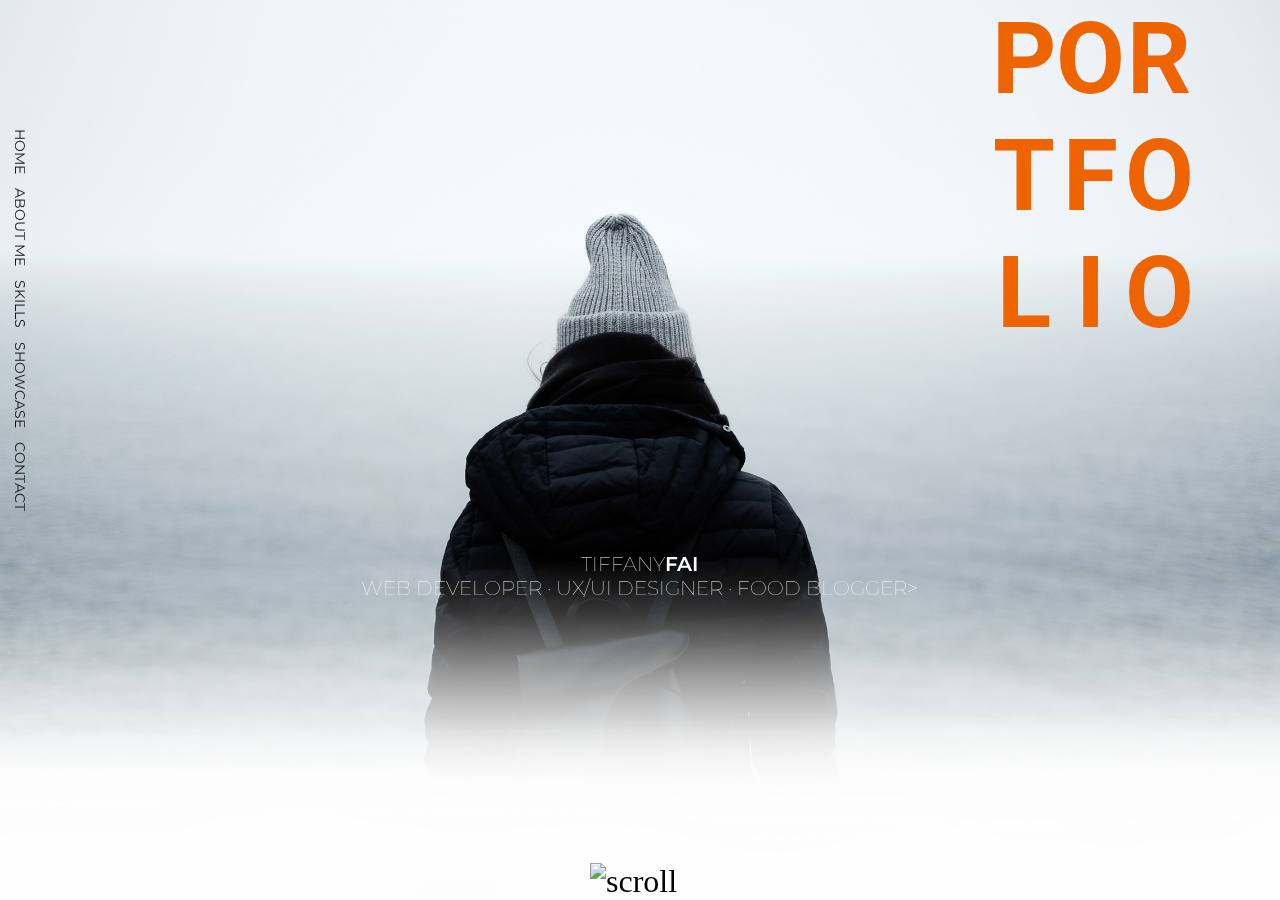
==== commit 6f3fba4e: "Improved loading time and updated showcase" ====
--- a/index.html
+++ b/index.html
@@ -7,14 +7,14 @@
   <meta http-equiv="X-UA-Compatible" content="ie=edge">
   <title>TFNY Designs Portfolio</title>
   <link href="src/style.css" type="text/css" rel="stylesheet">
-  <link href="https://fonts.googleapis.com/css?family=Montserrat:100,200,300,400,500,600,700,800,900|Roboto+Condensed|Roboto:400,900"
+  <link href="https://fonts.googleapis.com/css?family=Montserrat:100,200,300,400,500,600,700,800,900|Roboto+Condensed|Roboto:100,300,400,900"
     rel="stylesheet">
 </head>
 
 <body>
   <nav class="nav_bar">
     <ul class="nav">
-      <li><a href="#home" class="active">HOME</a></li>
+      <li><a href="#home">HOME</a></li>
       <li><a href="#about_me">ABOUT ME</a></li>
       <li><a href="#skills">SKILLS</a></li>
       <li><a href="#showcase">SHOWCASE</a></li>
@@ -44,7 +44,7 @@
         </div>
         <div class="box myname-box-widescreen">
           <p class=myname-widescreen><span class="light">TIFFANY</span><span class="semibold">FAI</span> <br> <span
-              class="light">WEB DEVELOPER · UX/UI DESIGNER · FOOD BLOGGER</span></p>
+              class="light">WEB DEVELOPER · UX/UI DESIGNER · FOOD BLOGGER></span></p>
         </div>
         <div class="scroll"><img src="/assets/scroll_black.svg" alt="scroll" width="100px">
         </div>
@@ -107,15 +107,37 @@
                   <p>RubiStroopie is based on the popular psychology test on reaction time. Developed in Ruby - check it out in my Github</p>
                 </div>
             </div>
+
             <div class="box_showcase">
               <div class="imgBox">
-                <img src="/assets/kaiseki_hakone.jpg" alt="">
+                <img src="/assets/lendr_marketplace.png" alt="Photo of Lendr Marketplace App">
+              </div>
+                <div class="imgContent">
+                  <h3>Lendr Marketplace</h3>
+                  <p>Lendr is a community-driven two-sided marketplace that lets you rent out your belongings to others nearby written in Ruby Rails.</p>
+                </div>
+            </div>
+
+            <!-- <div class="box_showcase">
+              <div class="imgBox">
+                <img src="/assets/kaiseki_hakone.jpg" alt="Photo of Food Photography Collection">
               </div>
                 <div class="imgContent">
                   <h3>Food Photography</h3>
-                  <p>Collection of food photography on my Instragram.</p>
+                  <p>Collection of my food photography</p>
                 </div>
             </div>
+
+            <div class="box_showcase">
+              <div class="imgBox">
+                <img src="/assets/pokedex_profile.png" alt="Photo of Stroop Effect Terminal App Game">
+              </div>
+                <div class="imgContent">
+                  <h3>Pokédex Library</h3>
+                  <p>RubiStroopie is based on the popular psychology test on reaction time. Developed in Ruby - check it out in my Github</p>
+                </div>
+            </div> -->
+
           </div>
         </div>
       </div>
@@ -147,7 +169,7 @@
               <label>Email</label>
             </div>
             <div class="inputBox">
-              <input type="text" id="message" name="_message" required="" style="height:100px">
+              <textarea type="text" id="message" name="_message" style="height: 100px;" required=""></textarea>
               <label>Message</label>
             </div>
             <input type="submit" value="Submit">
@@ -164,6 +186,5 @@
       </div>
     </div>
   </div>
-
 </body>
 </html>--- a/src/style.css
+++ b/src/style.css
@@ -536,8 +536,13 @@
     visibility: visible;
   }
 
-  .mylogo img {
-    width: 100px;
+  .mylogo-box img {
+    width: 160px;
+  }
+
+  .social-media-box {
+    display: flex;
+    justify-content: flex-end;
   }
   
   .mylogo-box {
